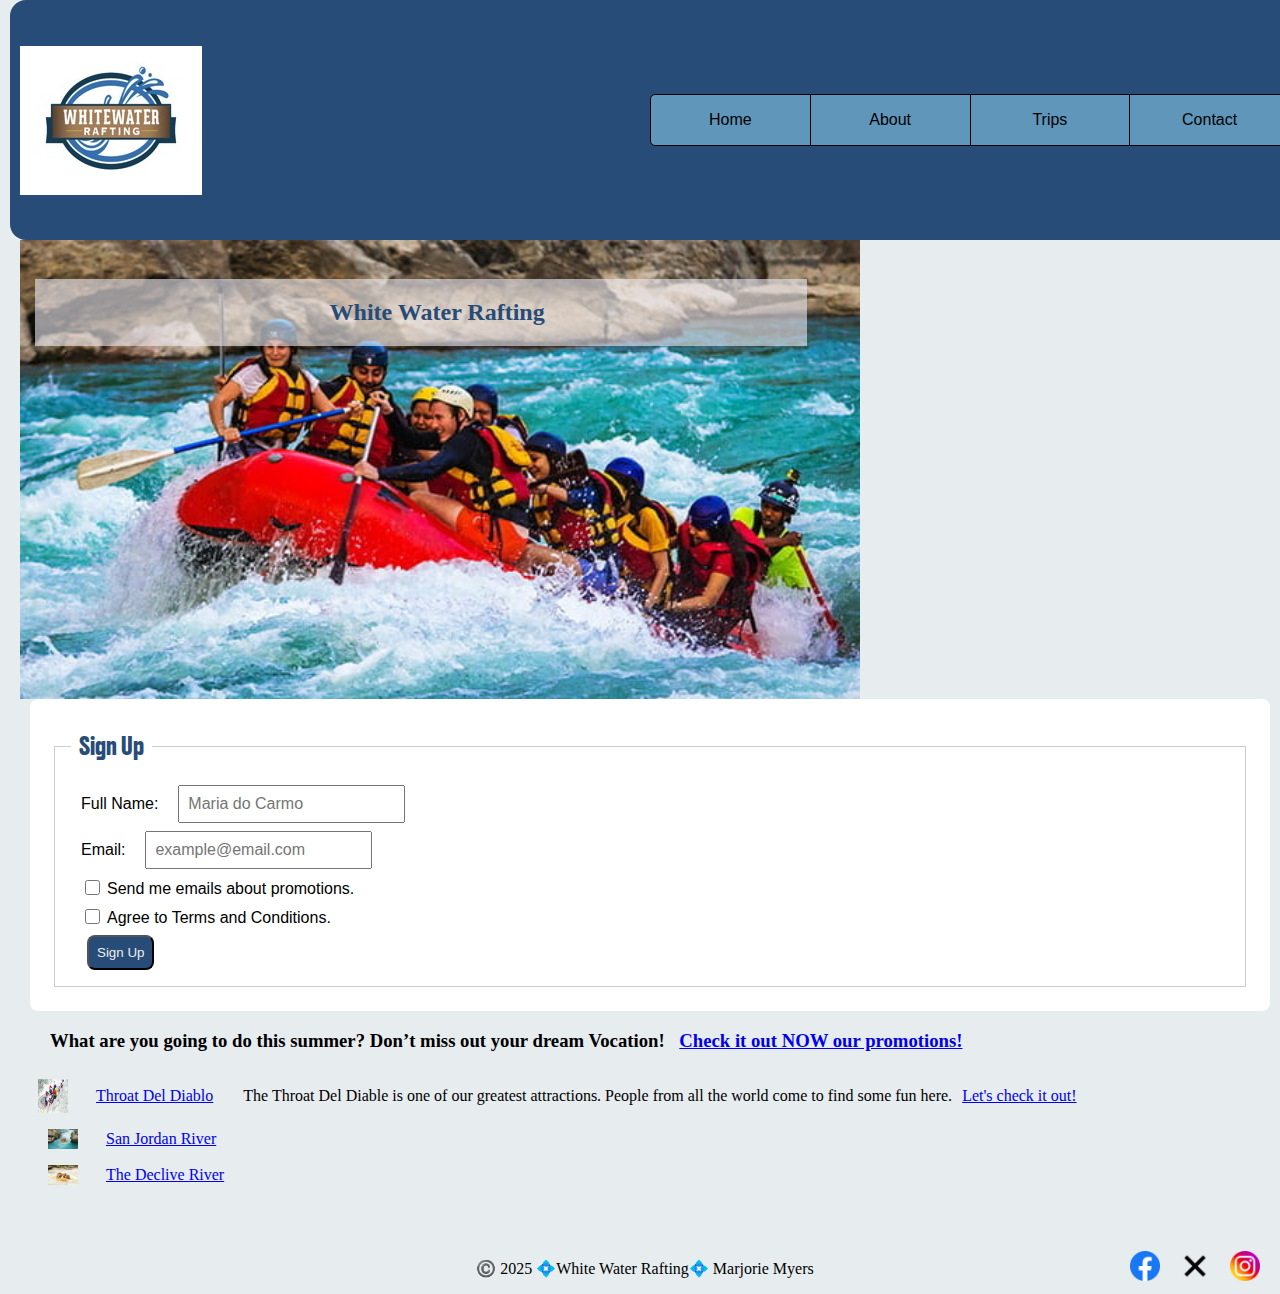
==== wwr/index.html @ f7e981bb "final activity" ====
<!DOCTYPE html>
<html lang="en-US">

<head>
    <meta charset="utf-8">
    <meta name="viewport" content="width=device-width,initial-scale=1.0">
    <title>White Water Rafting Home Page</title>
    <meta name="description" content="White Water Rafting page to find more about company's history and services">
    <meta name="author" content="Marjorie Myers">
    <link rel="preconnect" href="https://fonts.googleapis.com">
    <link rel="preconnect" href="https://fonts.gstatic.com" crossorigin>
    <link rel="stylesheet"
        href="https://fonts.googleapis.com/css2?family=Boldonse&family=Roboto+Condensed:ital,wght@0,100..900;1,100..900&display=swap">
    <link rel="stylesheet" href="styles/rafting.css">
</head>

<body>
    <header class="headcontainer">
        <img src="images/z-wwr-blue.jpg" alt="Rafting Logo">
        <nav class="linksbox">
            <a class="box" href="index.html">Home</a>
            <a class="box" href="about.html">About</a>
            <a class="box" href="trips.html">Trips</a>
            <a class="box lastbox" href="contact.html">Contact</a>
        </nav>
    </header>
    <main>
        <div class="hero">
            <img src="images/hero.jpg" alt="Hero">
            <h1>White Water Rafting</h1>
        </div>
    </main>
    <div class="homediv">
        <section class="column1">
            <form class="signform">
                <fieldset>
                    <legend>Sign Up</legend>
                    <div>
                        <label for="fullname">Full Name:</label>
                        <input type="text" id="fullname" name="user_name" placeholder="Maria do Carmo">
                        <!-- <label>Full Name: <input type="text" name="fullname"></label>-->
                    </div>

                    <div>
                        <label for="usermail">Email:</label>
                        <input type="email" id="usermail" name="user_email" placeholder="example@email.com">
                    </div>

                    <div class="checkbox">
                        <input type="checkbox" id="promotions" name="promotions" value="promotions">
                        <label for="promotions">Send me emails about promotions.</label>
                    </div>

                    <div class="checkbox">
                        <input type="checkbox" id="termsconditions" name="termsconditions" value="termsconditions">
                        <label for="termsconditions">Agree to Terms and Conditions.</label>
                    </div>

                    <div class="button">
                        <button type="submit">Sign Up</button>
                    </div>
                </fieldset>
            </form>
            <div class="calling">
                <h3> What are you going to do this summer?
                    Don’t miss out your dream Vocation!
                    <a href="trips.html">Check it out NOW our promotions!</a>
                </h3>
            </div>
        </section>
        <section class="col2">
            <figure class="mainimg">
                <img src="images/rafting2.jpg" alt="roughwaters">
                <figcaption><a href="trips.html">Throat Del Diablo</a></figcaption>
                <p>The Throat Del Diable is one of our greatest attractions. People from all the world come to find some
                    fun here.<a href="trips.html">Let's check it out!</a></p>
            </figure>
            <div class="secondary">
                <figure class="secondary img1">
                    <img src="images/rafting1.jpg" alt="stillwaters">
                    <figcaption><a href="trips.html">San Jordan River</a></figcaption>
                </figure>

                <figure class="secondary img2">
                    <img src="images/rafting3.jpg" alt="descend">
                    <figcaption><a href="trips.html">The Declive River</a></figcaption>
                </figure>
            </div>
        </section>
    </div>
    <footer>
        <p>©️ 2025 💠White Water Rafting💠 Marjorie Myers</p>
        <nav class="sociallinks">
            <a href="https://www.facebook.com/">
                <img src="images/facebook.webp" alt="Facebook">
            </a>
            <a href="https://x.com/">
                <img src="images/x.webp" alt="X">
            </a>
            <a href="https://www.instagram.com/">
                <img src="images/intagram.webp" alt="Instagram">
            </a>
        </nav>
    </footer>
</body>

</html>
---- wwr/styles/rafting.css ----
* {
    max-width: 900px;
    padding-left: 10px;
    padding-right: 10px;
    max-width: 100%;

}

:root {
    --heading-font: "Boldonse", system-ui;
    --heading-color: #274C77;
    --heading-size: 200;
    --remove-hyperlink: none;
    --primary-color: #274C77;
    --secondary-color: #6096BA;
    --accent1-color: #A3CEF1;
    --accent2-color: #E7ECEF;
    --body-text: "Raleway", sans-serif;
}

body {
    position: absolute;
    display: flex;
    flex-direction: column;
    max-width: 100%;
    margin: 0;
    padding: 0;
    background-color: var(--accent2-color);
}

header {
    font-family: var(--body-text);
    /* font-optical-sizing: auto; */
    /* font-weight: weight; */
    font-style: normal;
    display: grid;
    grid-template-columns: 30% 20% 1fr;
    background-color: var(--accent2-color);
    align-items: center;
    padding: 0%;
    margin: 0%;
    background-color: var(--primary-color);
    width: 80rem;
    height: 15rem;
    border-radius: 1rem;
}

.headcontainer {
    padding-right: 2rem;
}

.linksbox {
    display: flex;
    justify-content: end;
    align-items: center;
    grid-column: 3/4;
    height: fit-content;
    border-radius: 5px;
    border: 1px solid black;
    padding-right: 0%;
    padding-left: 0%;
    margin-left: 0%;
    background-color: var(--secondary-color);
}

.box {
    border-right: 1px solid black;
    padding: 1rem;
    height: fit-content;
    text-decoration: none;
    color: black;
    flex: 1;
    text-align: center;
}

.lastbox {
    border-right: 0;
}

h2 {
    font-family: var(--heading-font);
    font-weight: var(--heading-size);
    font-style: normal;
    color: var(--heading-color);
}

main {
    padding-left: 0%;
    padding-right: 0%;
    /* position: relative; */
}

.hero {
    position: relative;
    max-width: 840px;
}

.hero img {
    width: 100%;
    height: auto;
    padding: 0%;
    display: block;
}

.hero h1 {
    position: absolute;
    top: 5%;
    left: 1%;
    background-color: rgba(236, 235, 243, 0.6);
    padding: 20px 262px 20px 295px;
    color: var(--primary-color);
}

.hero article {
    position: absolute;
    display: flex;
    top: 40%;
    left: 7%;
    width: 80%;
    gap: 15px;
    background-color: rgba(50, 51, 104, 0.6);
    justify-content: end;
}

.hero article img {
    position: absolute;
    width: 150px;
    border: 1px solid gray;
    padding: 2px;
    box-shadow: 0 0 30px gray;
    margin-left: 15px;
    justify-content: end;
    top: 40px;
    z-index: 1;
}

.hero article p {
    position: absolute;
    font-family: var(--body-text);
    padding-left: 0;
    left: 1%;
    max-width: 400px;
    word-wrap: break-word;
    overflow-wrap: break-word;
    background-color: rgba(21, 21, 51, 0.6);
    padding: 50px;
    padding-right: 250px;
    color: var(--accent2-color);
}

.historysection {
    position: relative;
    display: flex;
    padding-top: 60px;
    align-items: start;
}

.historysection img {
    width: 400px;
    height: 200px;
    padding-top: 20px;
}

.historysection h2 {
    position: absolute;
    top: 0px;
    left: 350px;
}

.riverpics {
    display: grid;
    grid-template-columns: repeat(5, 160px);
    grid-template-rows: 1fr;
    padding-top: 70px;
    padding-bottom: 20px;
    padding-left: 0%;
    background-color: var(--accent1-color);
}

.riverpics h2 {
    position: absolute;
    left: 300px;
    top: 980px;
}

.riverpics img {
    width: 150px;
    grid-row: 1/2;
    padding-left: 0%;

}

.riverpics figcaption {
    text-align: center;
    width: 130px;
}

footer {
    padding-top: 50px;
    display: grid;
    grid-template-columns: 1fr 1fr 1fr;
}

.contactfooter p {
    grid-column: 1/2;

}

.contactlink {
    display: flex;
    align-items: center;
    justify-content: right;
}

.contactlink a {
    grid-column: 2/3;
    text-align: center;
    text-decoration: none;
    font-style: var(--body-text);
    color: var(--primary-color);
}

footer p {
    text-align: center;
    padding-right: 20px;
    grid-column: 2/3;
}

.sociallinks {
    text-decoration: var(--remove-hyperlink);
    grid-column: 3/4;
    display: flex;
    gap: 0;
    align-items: center;
    justify-content: right;
}

.sociallinks img {
    width: 30px;
    height: auto;
    padding: 0;
}

/* Contact Us page */

/* employee pictures */
.employee {
    position: relative;
    display: flex;
    /* grid-template-columns: 1fr 7rem 1fr; */
    padding: 1rem;
    margin: 3rem;
    margin-top: 5rem;
    justify-content: center;
}

.employee img {
    border: 3px solid rgba(41, 37, 70, 0.2);
    justify-content: end;
    width: 250px;
    border-radius: 0.5rem;
    padding: 0%;
}

.employee figure {
    flex-direction: column;
    align-items: center;
}

.employee h1 {
    position: absolute;
    color: var(--primary-color);
    right: 29%;
    bottom: 100%;
    padding: 0%;
    font-size: 2rem;
}

/* contact us part */

.contactus {
    display: grid;
    grid-template-columns: 1fr 1fr;
}

.contactus p {
    grid-column: 1/2;

}

.contactinfo {
    grid-column: 1/2;
    padding: 1rem 3rem 1rem 0rem;
    border-right: 1px solid var(--heading-color);
}

figure {
    display: flex;
    justify-content: start;
    padding-left: 0%;
    margin: 0%;
}

figure img {
    width: 30px;
    padding: 0.5rem;
}

figcaption {
    display: flex;
    font-size: medium;
    color: var(--primary-color);
    align-items: center;
}

iframe {
    padding: 0%;
    border-radius: 1rem;
    width: 20rem;
    height: auto;
    margin-top: 1rem;
}

/* Form Styling */

fieldset {
    display: grid;
    gap: 0.5rem;
    margin: 1rem;
    border: 1px solid rgb(0 0 0 / 0.2);
    padding: 1rem;
}

h1 {
    margin: 1rem;
    font-size: 1.5em;
    color: var(--primary-color);
    text-align: center;
}

form {
    /* width: 600px; */
    margin: 0 auto;
    padding: 0.5rem;
    border: 1px solid rgb(0, 0, 0 / 0.1);
    border-radius: 0.5rem;
    background-color: white;
    display: grid;
}

legend {
    font-family: var(--heading-font);
    font-style: normal;
    padding: 0.5rem;
    color: var(--primary-color);
}

label,
input,
select,
textarea,
button {
    font-family: var(--body-text);
    font-style: normal;
}

label {
    text-align: left;
    padding-right: 1rem;
    padding-left: 0%;
}

input,
select,
textarea {
    padding: 0.5rem;
    font-size: 1rem;
}

input[type="checkbox"] {
    width: 15px;
    height: 15px;
    vertical-align: bottom;
}

.button {
    padding-left: 1rem;
    display: flex;
    justify-content: start;
}

button {
    padding: 0.5rem;
    border-radius: 0.5rem;
    color: #eee;
    background-color: var(--primary-color);

}

button:hover {
    background-color: var(--accent1-color);
    text-shadow: 2px 2px black;
}


.message {
    display: grid;
    padding-top: 0.1rem;
}

.feedback {
    text-align: start;
    margin-bottom: 0.5rem;
}

.column2 {
    grid-template-columns: 1fr 2fr;

}
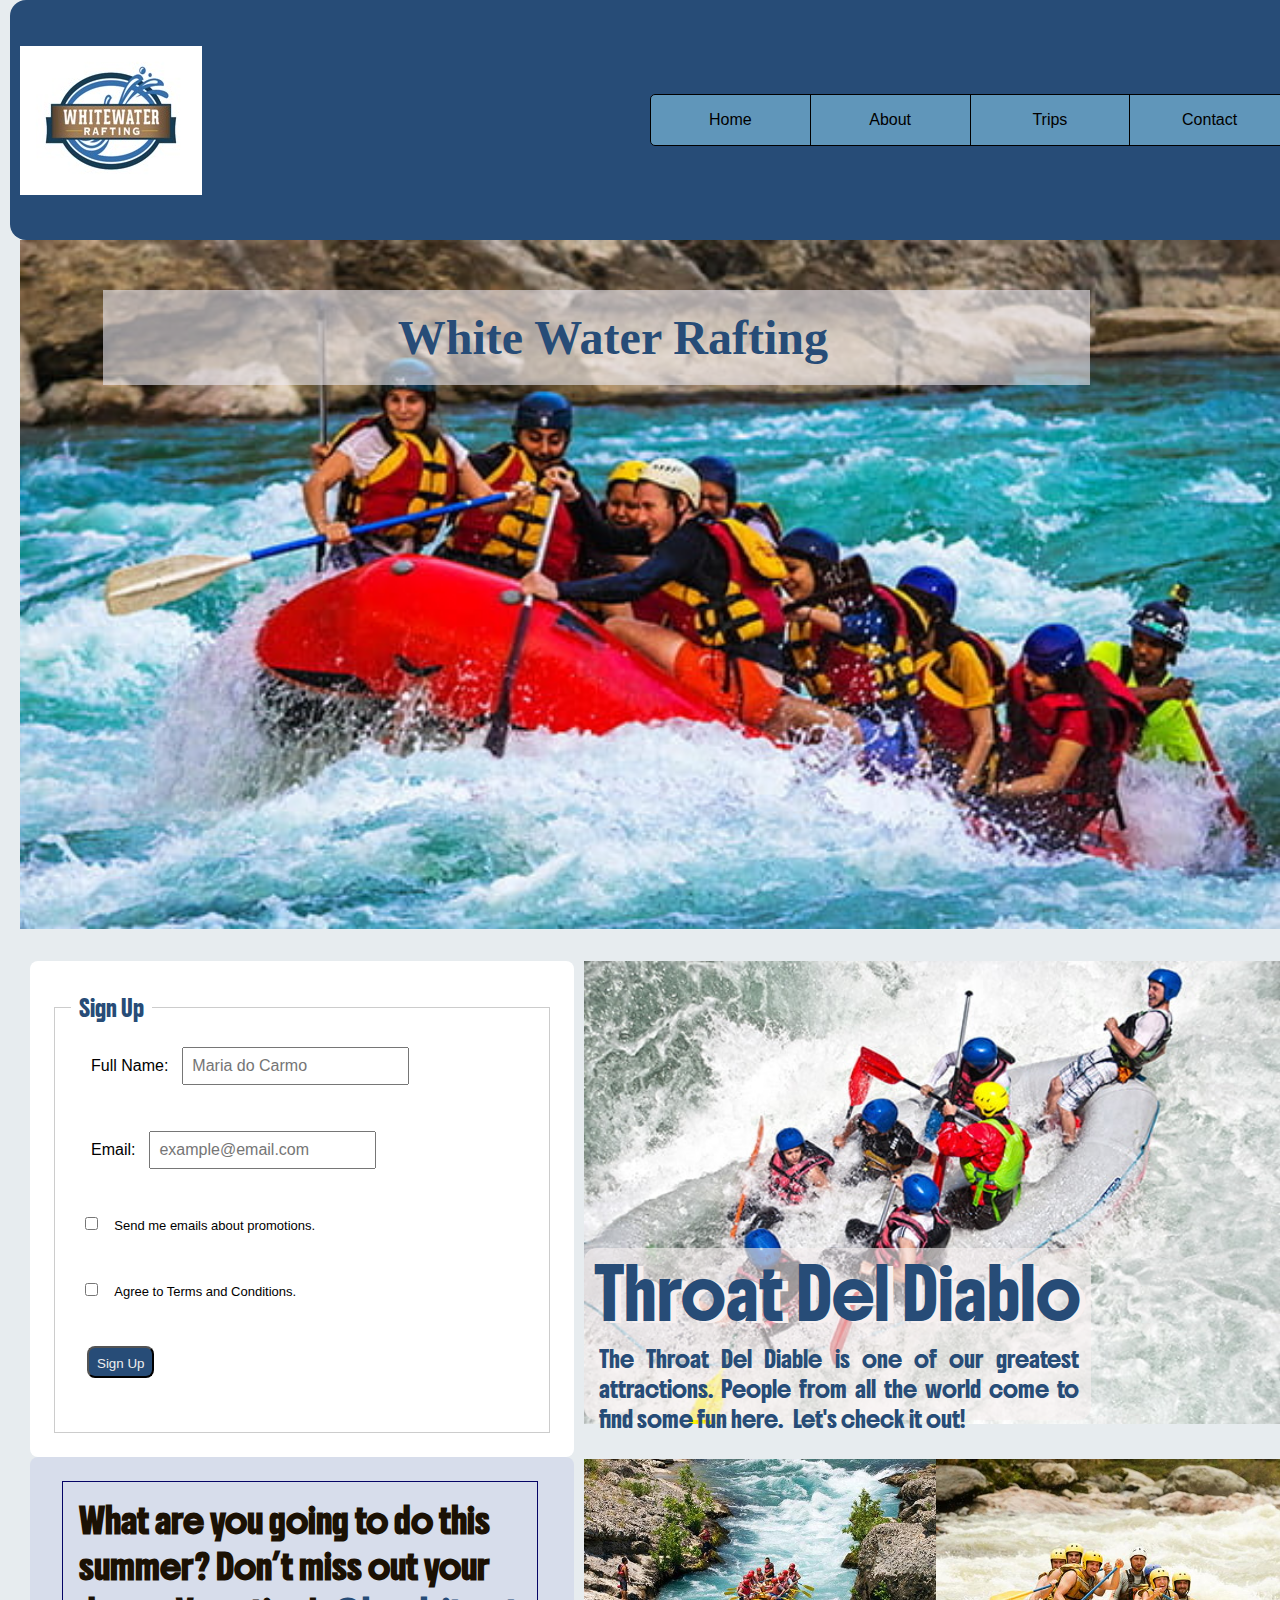
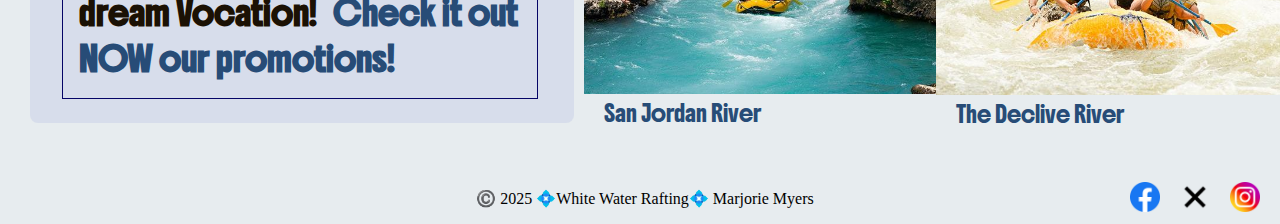
==== commit e6850627: "html update" ====
--- a/wwr/index.html
+++ b/wwr/index.html
@@ -72,9 +72,9 @@
             <figure class="mainimg">
                 <img src="images/rafting2.jpg" alt="roughwaters">
                 <figcaption><a href="trips.html">Throat Del Diablo</a></figcaption>
-                <p>The Throat Del Diable is one of our greatest attractions. People from all the world come to find some
-                    fun here.<a href="trips.html">Let's check it out!</a></p>
             </figure>
+            <p>The Throat Del Diable is one of our greatest attractions. People from all the world come to find some
+                fun here.<a href="trips.html">Let's check it out!</a></p>
             <div class="secondary">
                 <figure class="secondary img1">
                     <img src="images/rafting1.jpg" alt="stillwaters">
--- a/wwr/styles/rafting.css
+++ b/wwr/styles/rafting.css
@@ -1,5 +1,4 @@
 * {
-    max-width: 900px;
     padding-left: 10px;
     padding-right: 10px;
     max-width: 100%;
@@ -20,8 +19,6 @@
 
 body {
     position: absolute;
-    display: flex;
-    flex-direction: column;
     max-width: 100%;
     margin: 0;
     padding: 0;
@@ -30,8 +27,6 @@
 
 header {
     font-family: var(--body-text);
-    /* font-optical-sizing: auto; */
-    /* font-weight: weight; */
     font-style: normal;
     display: grid;
     grid-template-columns: 30% 20% 1fr;
@@ -87,16 +82,15 @@
 main {
     padding-left: 0%;
     padding-right: 0%;
-    /* position: relative; */
 }
 
 .hero {
     position: relative;
-    max-width: 840px;
+    /* max-width: 100%; */
 }
 
 .hero img {
-    width: 100%;
+    width: 80rem;
     height: auto;
     padding: 0%;
     display: block;
@@ -105,21 +99,22 @@
 .hero h1 {
     position: absolute;
     top: 5%;
-    left: 1%;
+    left: 6%;
     background-color: rgba(236, 235, 243, 0.6);
     padding: 20px 262px 20px 295px;
     color: var(--primary-color);
+    font-size: 3rem;
 }
 
 .hero article {
     position: absolute;
-    display: flex;
     top: 40%;
-    left: 7%;
-    width: 80%;
+    left: 14%;
+    width: 90%;
     gap: 15px;
     background-color: rgba(50, 51, 104, 0.6);
     justify-content: end;
+    font-size: 1rem;
 }
 
 .hero article img {
@@ -129,8 +124,8 @@
     padding: 2px;
     box-shadow: 0 0 30px gray;
     margin-left: 15px;
-    justify-content: end;
     top: 40px;
+    left: 32rem;
     z-index: 1;
 }
 
@@ -151,8 +146,14 @@
 .historysection {
     position: relative;
     display: flex;
-    padding-top: 60px;
-    align-items: start;
+    flex-direction: column;
+    /* grid-template-columns: 1fr 1fr 1fr; */
+    width: 80rem;
+    padding: 3rem 0 5rem 0;
+}
+
+.historysection div {
+    display: flex;
 }
 
 .historysection img {
@@ -162,32 +163,32 @@
 }
 
 .historysection h2 {
-    position: absolute;
-    top: 0px;
-    left: 350px;
+    text-align: center;
 }
 
 .riverpics {
-    display: grid;
-    grid-template-columns: repeat(5, 160px);
-    grid-template-rows: 1fr;
+    display: flex;
+    flex-direction: column;
     padding-top: 70px;
     padding-bottom: 20px;
     padding-left: 0%;
     background-color: var(--accent1-color);
+    width: 80rem;
+
 }
 
 .riverpics h2 {
-    position: absolute;
-    left: 300px;
-    top: 980px;
+    text-align: center;
+}
+
+.riverpics div {
+    display: flex;
+    flex-direction: row;
 }
 
 .riverpics img {
-    width: 150px;
-    grid-row: 1/2;
+    width: 10rem;
     padding-left: 0%;
-
 }
 
 .riverpics figcaption {
@@ -217,7 +218,7 @@
     text-align: center;
     text-decoration: none;
     font-style: var(--body-text);
-    color: var(--primary-color);
+    color: var(--heading-color);
 }
 
 footer p {
@@ -294,19 +295,19 @@
     border-right: 1px solid var(--heading-color);
 }
 
-figure {
+.employee figure {
     display: flex;
     justify-content: start;
     padding-left: 0%;
     margin: 0%;
 }
 
-figure img {
+.contactinfo figure img {
     width: 30px;
     padding: 0.5rem;
 }
 
-figcaption {
+.contactinfo figcaption {
     display: flex;
     font-size: medium;
     color: var(--primary-color);
@@ -364,7 +365,7 @@
     font-style: normal;
 }
 
-label {
+.contactinfo label {
     text-align: left;
     padding-right: 1rem;
     padding-left: 0%;
@@ -377,7 +378,7 @@
     font-size: 1rem;
 }
 
-input[type="checkbox"] {
+.contactinfo input[type="checkbox"] {
     width: 15px;
     height: 15px;
     vertical-align: bottom;
@@ -416,4 +417,226 @@
 .column2 {
     grid-template-columns: 1fr 2fr;
 
+}
+
+/* Home Page */
+
+.homediv {
+    display: grid;
+    grid-template-columns: 0.8fr 1fr;
+    padding-top: 2rem;
+}
+
+.signform {
+    height: 30rem;
+    display: grid;
+    grid-template-rows: 30% 20% 10% 10% 30%;
+}
+
+.signform fieldset {
+    grid-row: 1/6;
+    grid-column: 1/3;
+}
+
+.checkbox {
+    font-size: small;
+}
+
+.signform button {
+    height: 2rem;
+}
+
+.calling {
+    background-color: rgba(205, 211, 231, 0.6);
+    width: 32rem;
+    padding: 0.01rem;
+    padding-left: 2rem;
+    border-radius: 0.5rem;
+}
+
+.calling h3 {
+    color: #1b1104;
+    font-size: 1.5rem;
+    padding: 1rem;
+    font-family: var(--heading-font);
+    border: 1px solid rgb(5, 4, 102);
+    width: 27.6rem;
+}
+
+.calling a {
+    color: var(--heading-color);
+    text-decoration: none;
+
+}
+
+/* images grid */
+
+.col2 {
+    display: grid;
+    padding: 0%;
+}
+
+.col2 div {
+    display: grid;
+    grid-template-columns: 1fr 1fr;
+    padding: 0%;
+}
+
+.col2 figure {
+    padding: 0%;
+
+}
+
+.col2 img {
+    padding: 0%;
+
+}
+
+.col2 figcaption {
+    position: absolute;
+
+}
+
+.col2 a {
+    text-decoration: none;
+    font-family: var(--heading-font);
+    color: #274C77;
+}
+
+.col2 p {
+    font-size: 1rem;
+    width: 30rem;
+    text-align: justify;
+    font-family: var(--heading-font);
+    color: #274C77;
+    padding-left: 0.9rem;
+    position: absolute;
+    top: 83rem;
+}
+
+a:hover {
+    text-shadow: 2px 2px black;
+}
+
+.mainimg img {
+    width: 44rem;
+}
+
+.mainimg {
+    width: 100%;
+    padding: 0;
+    margin: 0%;
+    font-size: 3rem;
+
+}
+
+.mainimg figcaption {
+    top: 78rem;
+    padding: 0%;
+    padding-bottom: 5rem;
+    text-shadow: 6px 2px rgb(247, 240, 240);
+    background-color: rgba(247, 240, 240, 0.6);
+    border-radius: 0.8rem;
+}
+
+.secondary {
+    width: 15rem;
+    padding: 0%;
+}
+
+.img1 {
+    padding: 0;
+    width: 22rem;
+    margin: 0;
+}
+
+.img2 {
+    padding: 0;
+    width: 22.1rem;
+    margin: 0;
+}
+
+
+/* Trip Page */
+
+.contactcalling {
+    color: var(--heading-color);
+    font-size: 3rem;
+    font-family: var(--heading-font);
+    text-align: center;
+    padding: 2rem;
+
+
+}
+
+.contactcalling h1 {
+    margin-bottom: 0%;
+}
+
+.contactcalling a {
+    text-decoration: none;
+    color: var(--heading-color);
+    font-size: 2rem;
+    font-family: var(--heading-font);
+}
+
+.trippics {
+    display: flex;
+    justify-content: space-around;
+    padding-left: 0%;
+    margin-left: 0%;
+}
+
+.trippics img {
+    width: 26rem;
+    height: 18rem;
+    display: block;
+}
+
+
+.text {
+    color: var(--heading-color);
+    font-size: 1.8em;
+    text-align: justify;
+    width: 24rem;
+}
+
+.text h1 {
+    font-size: 1.2em;
+}
+
+
+.wwrinfo {
+    display: flex;
+    justify-content: center;
+
+}
+
+.wwrinfo table {
+    border: 2px solid var(--heading-color);
+    font-family: var(--body-text);
+    color: #274C77;
+    font-size: 2em;
+    padding: 0%;
+
+}
+
+.wwrinfo caption {
+    font-weight: bold;
+    font-size: larger;
+}
+
+.wwrinfo th {
+    background-color: var(--accent1-color);
+    padding: 0%;
+}
+
+.wwrinfo td,
+.wwrinfo th {
+    border: 1px solid #274C77;
+    padding: 8px 10px;
+}
+
+.footertrip {
+    display: flex;
 }